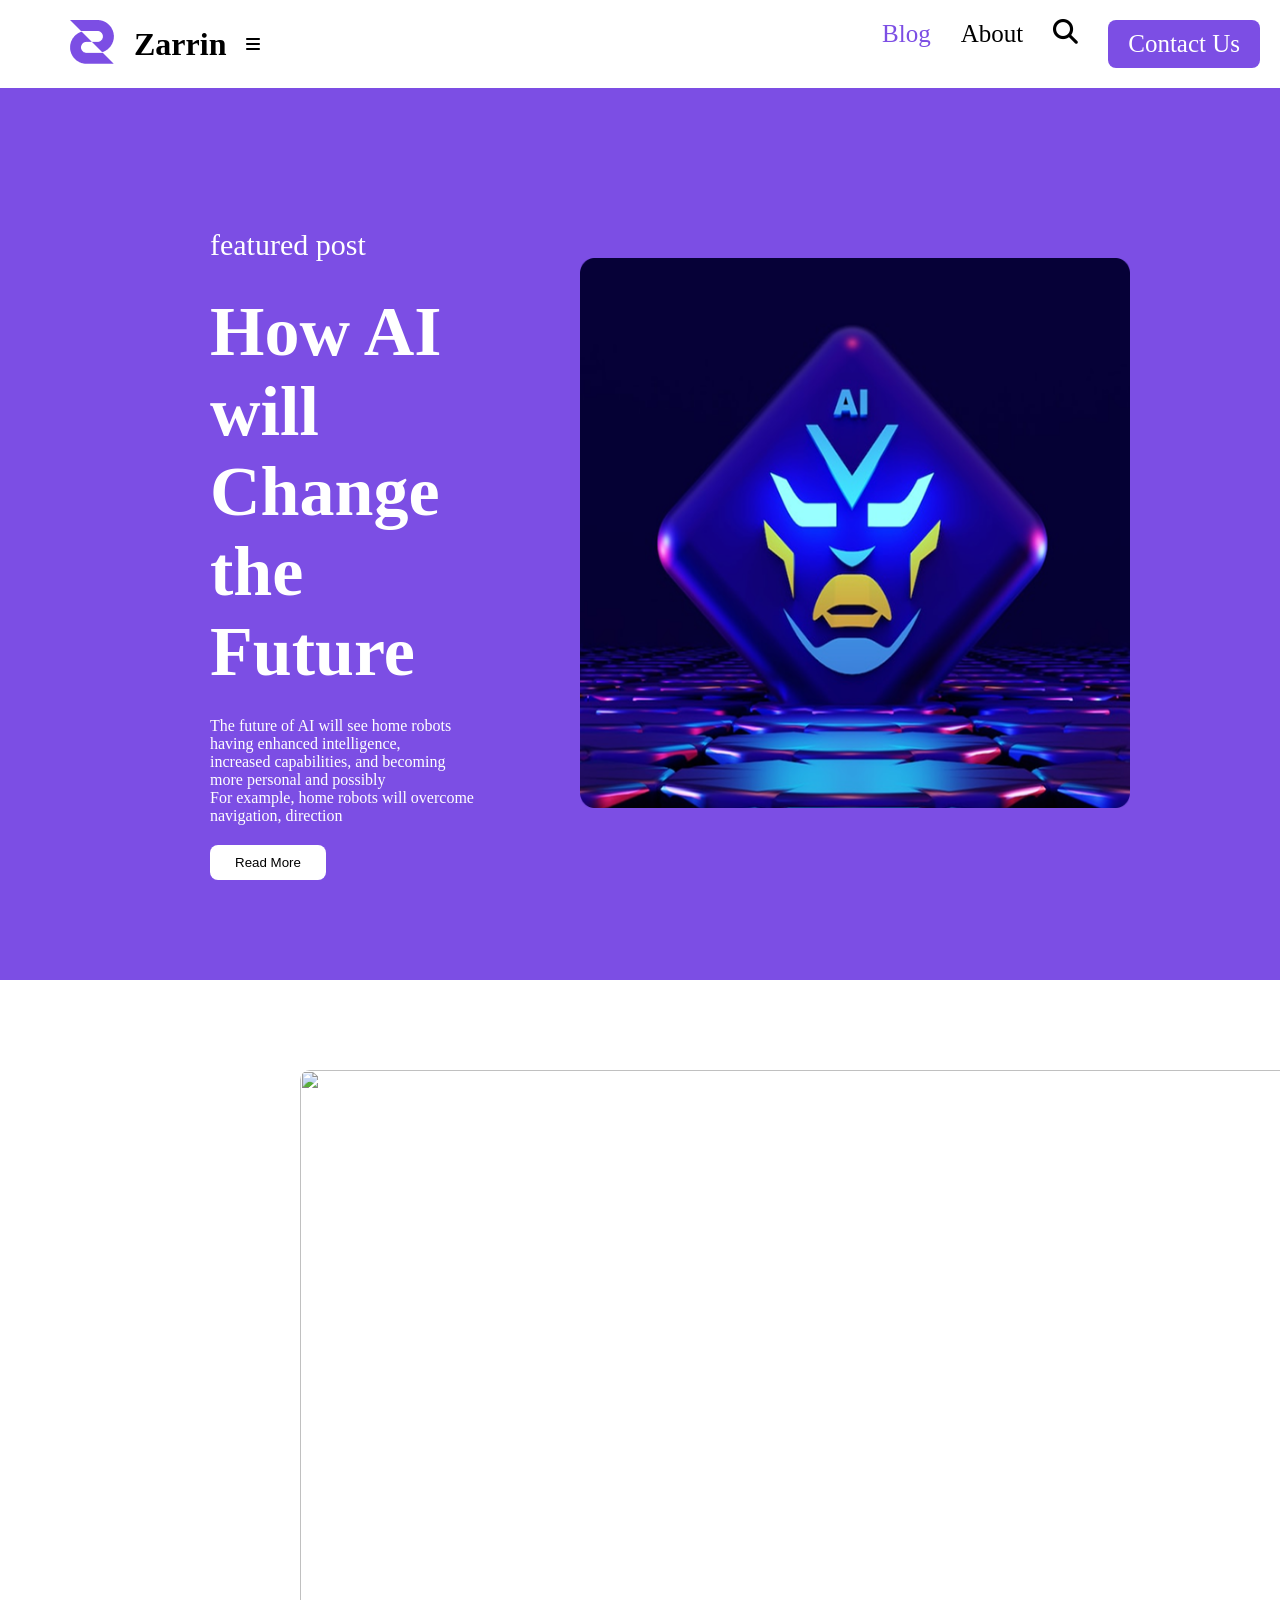
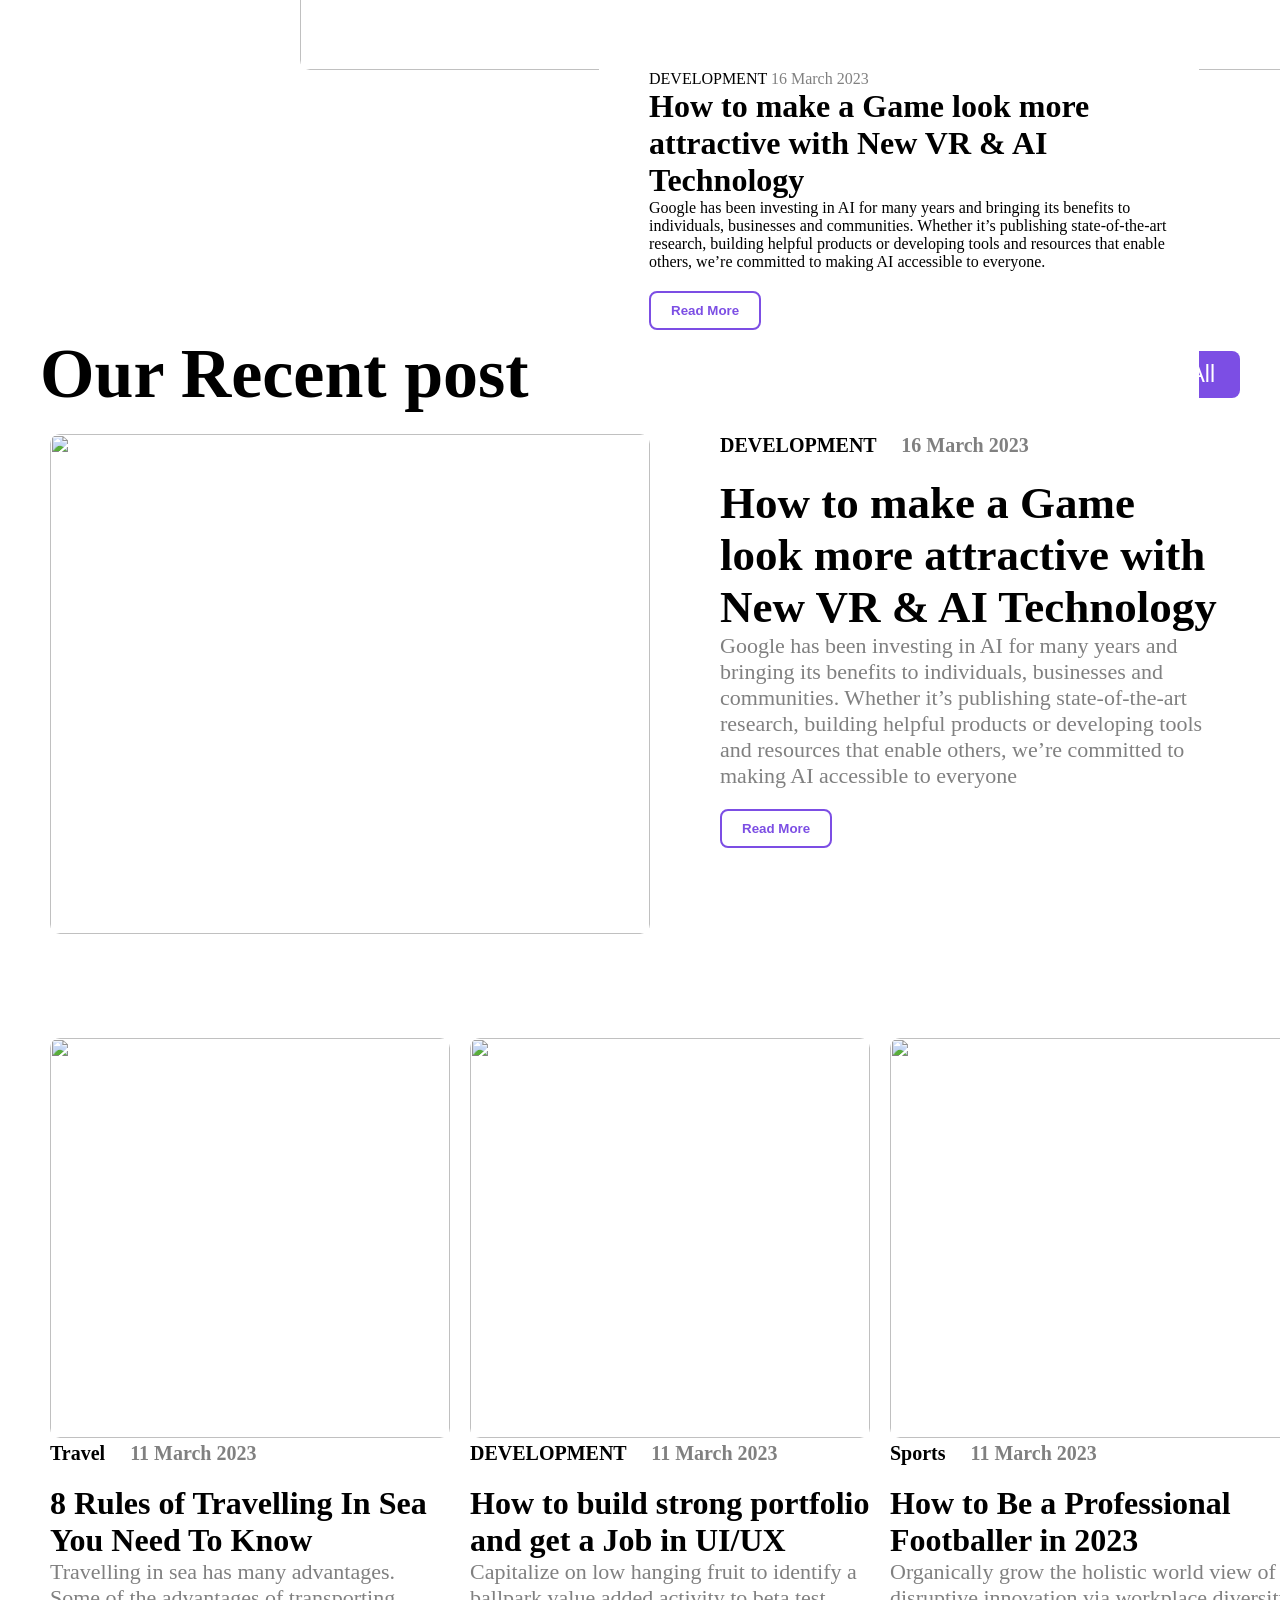
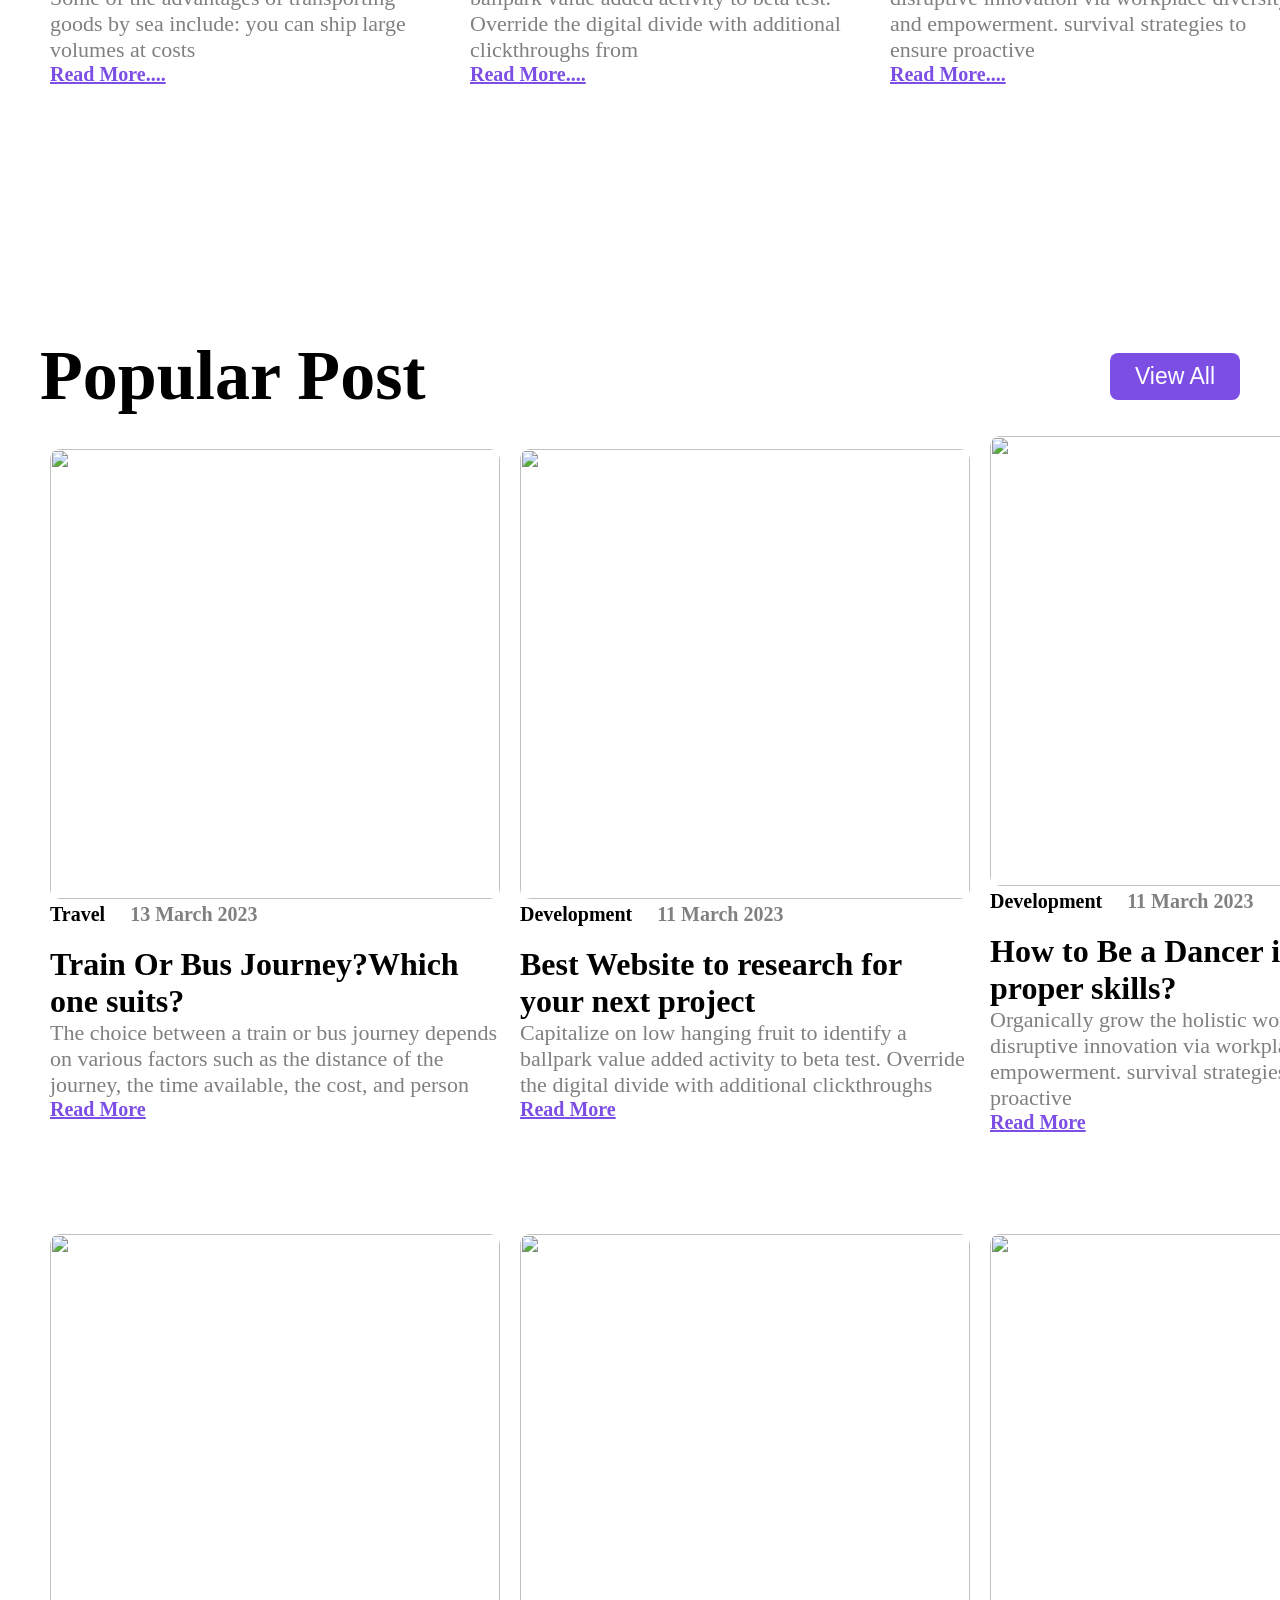
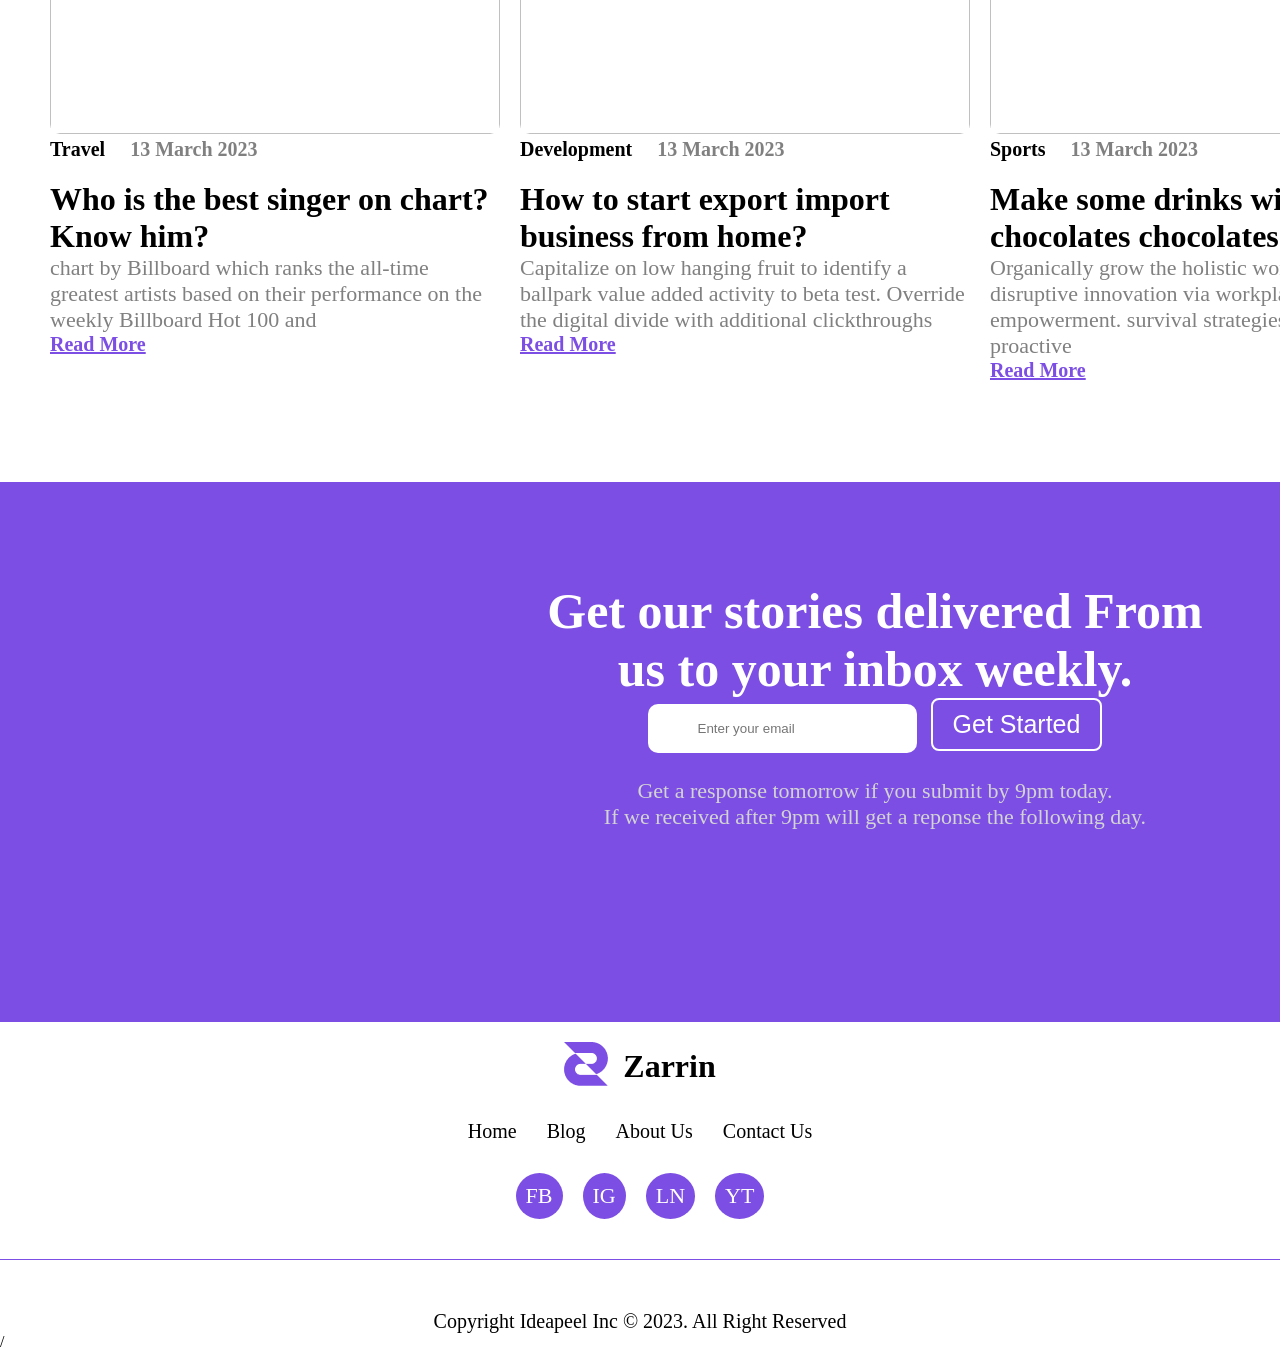
==== index.html @ 1948e1b5 "zarine page" ====
<!DOCTYPE html>
<html lang="en">
<head>
    <meta charset="UTF-8">
    <meta name="viewport" content="width=device-width, initial-scale=1.0">
    <title>Zarine</title>
    <link rel="stylesheet" href="style.css">
    <link rel="stylesheet" href="https://cdnjs.cloudflare.com/ajax/libs/font-awesome/6.7.2/css/all.min.css" integrity="sha512-Evv84Mr4kqVGRNSgIGL/F/aIDqQb7xQ2vcrdIwxfjThSH8CSR7PBEakCr51Ck+w+/U6swU2Im1vVX0SVk9ABhg==" crossorigin="anonymous" referrerpolicy="no-referrer">

</head>
<body>
   
    <div class="header">
        <div class="container">
            <div class="logo">
            <img src="images/Group 237737.png" alt="">
            </div>
            <h1>Zarrin</h1> 
                    <i class="fa-solid fa-bars"></i>

          </div> 
      <ul>
        <li class="blog">Blog</li>
        <li>About</li>
       <li  class="fa-solid fa-magnifying-glass"></i>
        <li class="contact">Contact Us</li>

      </ul>
    </div>

<div class="main">
    <div class="left">
        <p class="fea">featured post</p>
        <h1>How AI will<br> Change the Future</h1>
        <p>The future of AI will see home robots having enhanced intelligence,<br> increased capabilities, and becoming more personal and possibly <br> For example, home robots will overcome navigation, direction</p>
        
        <button>Read More</button>
    </div>
    <div class="right">
      <img src="images/Container.png" alt="">

    </div>
</div>  
</div>
<div class="game">
    <div class="sawir">
    <img src="https://i.pinimg.com/736x/c5/57/d5/c557d5c2bbe639b3d2b736e0e1aa7476.jpg" alt="">

    <div class="text">
        <p>DEVELOPMENT <span>16 March 2023</span></p>  
        <h1>How to make a Game look more attractive with New VR & AI Technology</h1>
        <p>Google has been investing in AI for many years and bringing its benefits to individuals, businesses and communities. Whether it’s publishing state-of-the-art research, building helpful products or developing tools and resources that enable others, we’re committed to making AI accessible to everyone.</p>
        <button class="read">Read More</button>
    </div>
    </div>  
</div>
<div class="our">
    <h1>Our Recent post</h1>
    <div>
    <button class="contact" id="but" >View All</button>
    </div>
</div>

<div class="post">
    <div class="left-post">
       <img src="https://i.pinimg.com/736x/c5/57/d5/c557d5c2bbe639b3d2b736e0e1aa7476.jpg" alt=""> 
    </div>
    <div class="right-post">
        <p class="bold">DEVELOPMENT <span>16 March 2023</span></p>
        <h1>How to make a Game look more attractive with New VR & AI Technology</h1>
        <p class="grey">Google has been investing in AI for many years and bringing its benefits to individuals, businesses and communities. Whether it’s publishing state-of-the-art research, building helpful products or developing tools and resources that enable others, we’re committed to making AI accessible to everyone</p>

        <button  class="read">Read More</button>
    </div>
</div>


<div class="more">
    <div class="rule">
        <img src="https://i.pinimg.com/736x/b2/ee/90/b2ee90cca5cfe5ccea1d8afbbbb94a70.jpg" alt="">
        <p class="bold">Travel <span>11 March 2023</span></p>
        <h1>8 Rules of Travelling In Sea You Need To Know</h1>
        <p class="grey">Travelling in sea has many advantages. Some of the advantages of transporting goods by sea include: you can ship large volumes at costs </p>
        <a href="">Read More....</a>
    </div>
    <div class="rule">
        <img src="https://i.pinimg.com/736x/cb/f7/27/cbf7273aa0d938d10bda6c13938e7c8d.jpg" alt="">
        <p class="bold">DEVELOPMENT <span>11 March 2023</span></p>
        <h1>How to build strong portfolio and get a Job in UI/UX</h1>
        <p class="grey" >Capitalize on low hanging fruit to identify a ballpark value added activity to beta test. Override the digital divide with additional clickthroughs from </p>
        <a href="">Read More....</a>
    </div>
    <div class="rule">
        <img src="https://i.pinimg.com/736x/6e/aa/48/6eaa48805969538ded9edd2b3f94153e.jpg" alt="">
        <p class="bold">Sports <span>11 March 2023</span></p>
        <h1>How to Be a Professional Footballer in 2023</h1>
        <p class="grey">Organically grow the holistic world view of disruptive innovation via workplace diversity and empowerment. survival strategies to ensure proactive </p>
        <a href="">Read More....</a>
    </div>
</div>

<div class="our">
    <h1>Popular Post</h1>
    <div>
    <button class="contact" id="but" >View All</button>
    </div>
</div>

<div class="pop">
    <div class="bus">
        <img src="https://i.pinimg.com/736x/94/8b/0a/948b0a2ce2d4163f961ca7a0d089636e.jpg" alt="">
        <p class="bold">Travel <span>13 March 2023</span></p>
        <h1>Train Or Bus Journey?Which one suits?</h1>
        <p class="grey">The choice between a train or bus journey depends on various factors such as the distance of the journey, the time available, the cost, and person </p>
        <a href="">Read More</a>
    </div>
    <div class="bus">
        <img src="https://i.pinimg.com/736x/2e/5e/69/2e5e6972f1f4b9941c5d0e59f791f34b.jpg" alt="">
        <p class="bold">Development <span>11 March 2023</span></p>
        <h1>Best Website to research for your  next project</h1>
        <p class="grey" >Capitalize on low hanging fruit to identify a ballpark value added activity to beta test. Override the digital divide with additional clickthroughs </p>
        <a href="">Read More</a>
    </div>
    <div class="bus">
        <img src="https://i.pinimg.com/736x/90/e7/63/90e763a9b7b1444dd6c0bd2ce40d4064.jpg" alt="">
        <p class="bold ">Development <span>11 March 2023</span></p>
        <h1>How to Be a Dancer in 2023 with proper skills?</h1>
        <p class="grey">Organically grow the holistic world view of disruptive innovation via workplace diversity and empowerment. survival strategies to ensure proactive  </p>
        <a href="">Read More</a>
    </div>
</div>

<!--make-->
<div class="make">
    <div class="who">
        <img src="https://i.pinimg.com/736x/97/92/f1/9792f15805972b6924288b07318e9c02.jpg" alt="">
        <p class="bold ">Travel <span>13 March 2023</span></p>
        <h1>Who is the best singer on chart?Know him?</h1>  
        <p class="grey">chart by Billboard which ranks the all-time greatest artists based on their performance on the weekly Billboard Hot 100 and  </p>
        <a href="">Read More</a>
    </div>
    <div class="who">
        <img src="https://i.pinimg.com/736x/92/aa/83/92aa83a3ef307ed30080e4ee8fb91336.jpg" alt="">
        <p class="bold ">Development <span>13 March 2023</span></p>
        <h1>How to start export import business from home?</h1>  
        <p class="grey">Capitalize on low hanging fruit to identify a ballpark value added activity to beta test. Override the digital divide with additional clickthroughs  </p>
        <a href="">Read More</a>
    </div>
    <div class="who">
        <img src="https://i.pinimg.com/736x/d9/3e/a1/d93ea15c6d4746f9657f0ce3484e88dc.jpg" alt="">
        <p class="bold ">Sports <span>13 March 2023</span></p>
        <h1>Make some drinks with chocolates chocolates and milk</h1>  
        <p class="grey"> Organically grow the holistic world view of disruptive innovation via workplace diversity and empowerment. survival strategies to ensure proactive</p>
        <a href="">Read More</a>
    </div>
</div>

<!--footer-->
<div class="footer">
    <div class="txt">
    <h1>Get our stories delivered From<br> us to your inbox weekly.</h1>
    <input type="text" placeholder="Enter your email">
    <button>Get Started</button>
    <p>Get a response tomorrow if you submit by 9pm today.<br> If we received after 9pm will get a reponse the following day.</p>
    </div>
</div>

<div class="end">
    <div>
        <img src="images/Group 237737.png" alt="">
    </div>
    <h1>Zarrin </h1>
    </div>
    <div class="end1">
    
    
    <ul>
        <li>Home</li>
        <li>Blog</li>
        <li>About Us</li>
        <li>Contact Us</li>

    </ul>
</div>
<div class="end2">
    <ul>
    <li class="bg">FB</li>
    <li class="bg">IG</li>
    <li class="bg">LN</li>
    <li class="bg">YT</li>
</ul>
</div>
<div class="copy">
<p>Copyright Ideapeel Inc © 2023. All Right Reserved</p>
</div>/
</body>
</html>
---- style.css ----
*{
    margin: 0px;
    padding: 0px;
}

.container{
    display: flex;
    align-items: center;
    gap: 20px;
    margin-left: 50px;
}
.header{
    display: flex;
    justify-content: space-between;
    align-items: center;
    padding: 10px 20px;
    padding: 20px 20px;
}
.header ul{
    display: flex;
    list-style-type: none;
     gap: 30px; 
    margin-left: 200px;
    font-size: 25px;

}

.blog{
    color: #7C4EE4;
}
.contact{
    background-color: #7C4EE4;
    padding: 10px 20px;
    border-radius: 8px;
    color: white;
}

/* main */
.main{
    background-color: #7C4EE4;
    display: flex;
    color: white;
    margin-bottom: 100px;   
    padding: 100px 150px;
    gap: 100px;

}
.fea{
    margin-top: 40px;
    font-size: 30px;
}

.left{
   margin-left: 60px;
}
.left h1{
    font-size: 70px;
    margin-top: 30px;
    margin-bottom: 25px;
}
.left button{
    background-color: white;
    border: none;
    padding: 10px 25px;
    border-radius: 8px;
    margin-top: 20px;
}

.right img{
    width: 550px;
    height: 550px;
    margin-top:70px ;
    

}
.game{
    width: 100%;
    height: 100%;

   
   
}
.game img{
    width: 1200px;
    height: 600px;
    border-radius: 10px;
    margin-left: 200px; 
    
}
.sawir img{
    bottom: 10px;
   right: -100px;
   position: relative;
}
.text{
     width: 550px;
    height: 350px;
    padding-left: 50px;
    padding-top: 50px;
    position: absolute;
    background-color: white;
    bottom: -1120px;
    right:  100px;
    border-radius: 10px;
    margin-right: -19px;  
  
   

}

.text span{
    color: grey;
}

.read{
    border: 2px solid #7C4EE4;
    padding: 10px 20px;
    color: #7C4EE4;
    border-radius: 8px;
    background-color: white;
    margin-top: 20px;
    font-weight: bold;
}

.our{
    display: flex;
    justify-content: space-between;
    align-items: center;
    margin: 20px 40px;
    margin-top: 250px;
}
.our h1{
    font-size: 70px;
}
#but{
    padding: 10px 25px;
    border: none;
    font-size: 23px;
}
.post{
    display: flex;
    gap: 70px;
    margin-bottom: 100px;
}
.left-post img{
    width: 600px;
    height: 500px;
    border-radius: 10px;
    margin-left: 50px;
}

.right-post{
    width: 500px;
    height: 400px;
}
.right-post span{
    color: grey;
    font-size: 20px;
    margin-left: 20px;
}
.right-post h1{
    font-size: 45px;
}

.grey{
    color: grey;
    font-size: 22px;

}

.more{
    display: flex;
    gap: 20px;
    margin-left: 50px;
    margin-bottom: 80px;
}
.rule a{
    color: #7C4EE4;
    font-size: 20px;
    font-weight: bold;
    margin-top: 30px;
}
.rule img{
    width: 400px;
    height: 400px;
    border-radius: 10px;
}
.rule span{
    color: grey;
    font-size: 20px;
    margin-left: 20px;
}
.bold{
    color: black;
    font-size: 20px;
    font-weight: bold;
    margin-bottom: 20px;
}

/* pop */
.pop{
    display: flex;
    gap: 20px;
    align-items: center;
   margin-bottom: 100px;
   margin-left: 50px;
   
}
.bus img{
    width: 450px;
    height: 450px;
    border-radius: 10px;
}
.bus span{
    color: grey;
    font-size: 20px;
    margin-left: 20px;
}
.bus a{
    color: #7C4EE4;
    font-size: 20px;
    font-weight: bold;
    margin-top: 30px;
}

/*make */
.make{
    display: flex;
    gap: 20px;
    margin-left: 50px;
    margin-bottom: 100px;
}
.who img{
    width: 450px;
    height: 500px;
    border-radius: 10px;

}
.who a{
    color: #7C4EE4;
    font-size: 20px;
    font-weight: bold;
    margin-top: 50px;   
}
.who span{
    color: grey;
    font-size: 20px;
    margin-left: 20px;
}

/* footer */
.footer{
    background-color: #7C4EE4;
    width: 1350px;
    height: 500px;
    color: white;
    text-align: center;
    margin-top: 100px;
   padding: 20px 200px;
}
.txt{
    padding: 80px 20px;
}
.txt h1{
    font-size: 50px;
}
.txt input{
    padding: 17px 50px;
    border-radius: 10px;
    border: none;
}
.txt button{
    color: white;
    font-size: 25px;
    padding: 10px 20px;
    border: 2px solid white;
    border-radius: 8px;
    background-color: #7C4EE4;
    margin-left: 10px;

}
.txt p{
    margin-top: 25px;
    color: lightgrey;
    font-size: 22px;
}

/* End */
.end{
  margin-top: 20px;
  display: flex;
  justify-content: center;
  align-items: center;
  gap: 15px;
}

.end1 ul{
    display: flex;
    justify-content: center;
    gap: 30px;
    list-style: none;
    margin-top: 30px;
    font-size: 20px;
    margin-bottom: 30px;
}

.end2{
    margin-bottom: 50px;
    border-bottom: 1px solid #7C4EE4;
}
.end2 ul{
    gap: 20px;
    display: flex;
    justify-content: center;
    list-style: none;
    margin-bottom: 40px;
    font-size: 22px;
    color: white;

}
.bg{
    background-color: #7C4EE4;
    border-radius: 50%;
    padding: 10px 10px;
}

.copy{
    text-align: center;
    font-size: 20px;
}

@media screen and (max-width: 600px){ 
    .header{
       padding: 15px;

    }
    .header ul{
          display: none;

    }
   
    .logo img{
        margin-right:0px ;
    }
     .header h1{
             margin-right:100px ;

    }
    .main{
        flex-direction: column;
         padding: 20px 10px;
    }
    .left h1{
        font-size: 50px;
        margin-bottom: 15px;  
    }
    .left p{

        font-size: 19px;
        margin-bottom: 10px;
    }
    .fea{
        font-size: 18px;
    }
    .right img{
         width: 350px;
         height: 350px;
         margin-left: 15px;
    }

.game{
    /* padding: 20px;
    margin-top: 20px;
    box-shadow: 0px 3px 30px gray;
    width: 370px;
    height: 550px; */
    display: none;
}

        
 
.our{
    gap: 30px;
} 
.our h1{
    font-size: 20px;
    margin-left: -10px;
}
.post{
    flex-direction: column;
    padding: 0px;
}
.left-post img{
    width: 350px;
    height: 300px;
    margin-left: 10px;
}
.right-post h1{
    font-size: 25px;
    margin-bottom: 18px;
}
.right-post p{
    font-size: 18px;
    margin-bottom: 10px;
    
}


.more{
    flex-direction: column;
    gap: 30px;
}
.rule img{
    width: 300px;
    height: 250px;
}

.rule a{
    margin-top: 20px;
}
.rule p{
    margin-bottom: 20px;
    margin-top: 10px;
}

.pop{
    flex-direction: column;
}
.bus p{
    margin-bottom: 20px;
    margin-top: 10px;
}
.bus img{
    width: 350px;
    height: 250px;
    margin-bottom: 10px;

}
.make{
    flex-direction: column;
}
.who img{
    width: 350px;
    height: 250px;
    margin-bottom: 23px;

}
.who p{
    margin-bottom: 20px;
    margin-top: 10px;
}
.who a{
    margin-top: 20px;

}
  .footer{
width: 100%;  
padding: 0px;  
  }  

.txt h1{
    font-size: 20px;
    margin-bottom: 10px;
}
.txt input{
    padding: 10px 5px;
    font-size: 18px;
    margin-bottom: 10px;
}
.txt button{
    padding: 10px 10px;
    font-size: 18px;
}
.txt p{
    font-size: 20px;
}
    .end1 ul{
        font-size: 18px;
        margin-top: 20px;
    }
    .end2 ul{
        font-size: 18px;
    }
    .copy{
        font-size: 18px;
    }
}
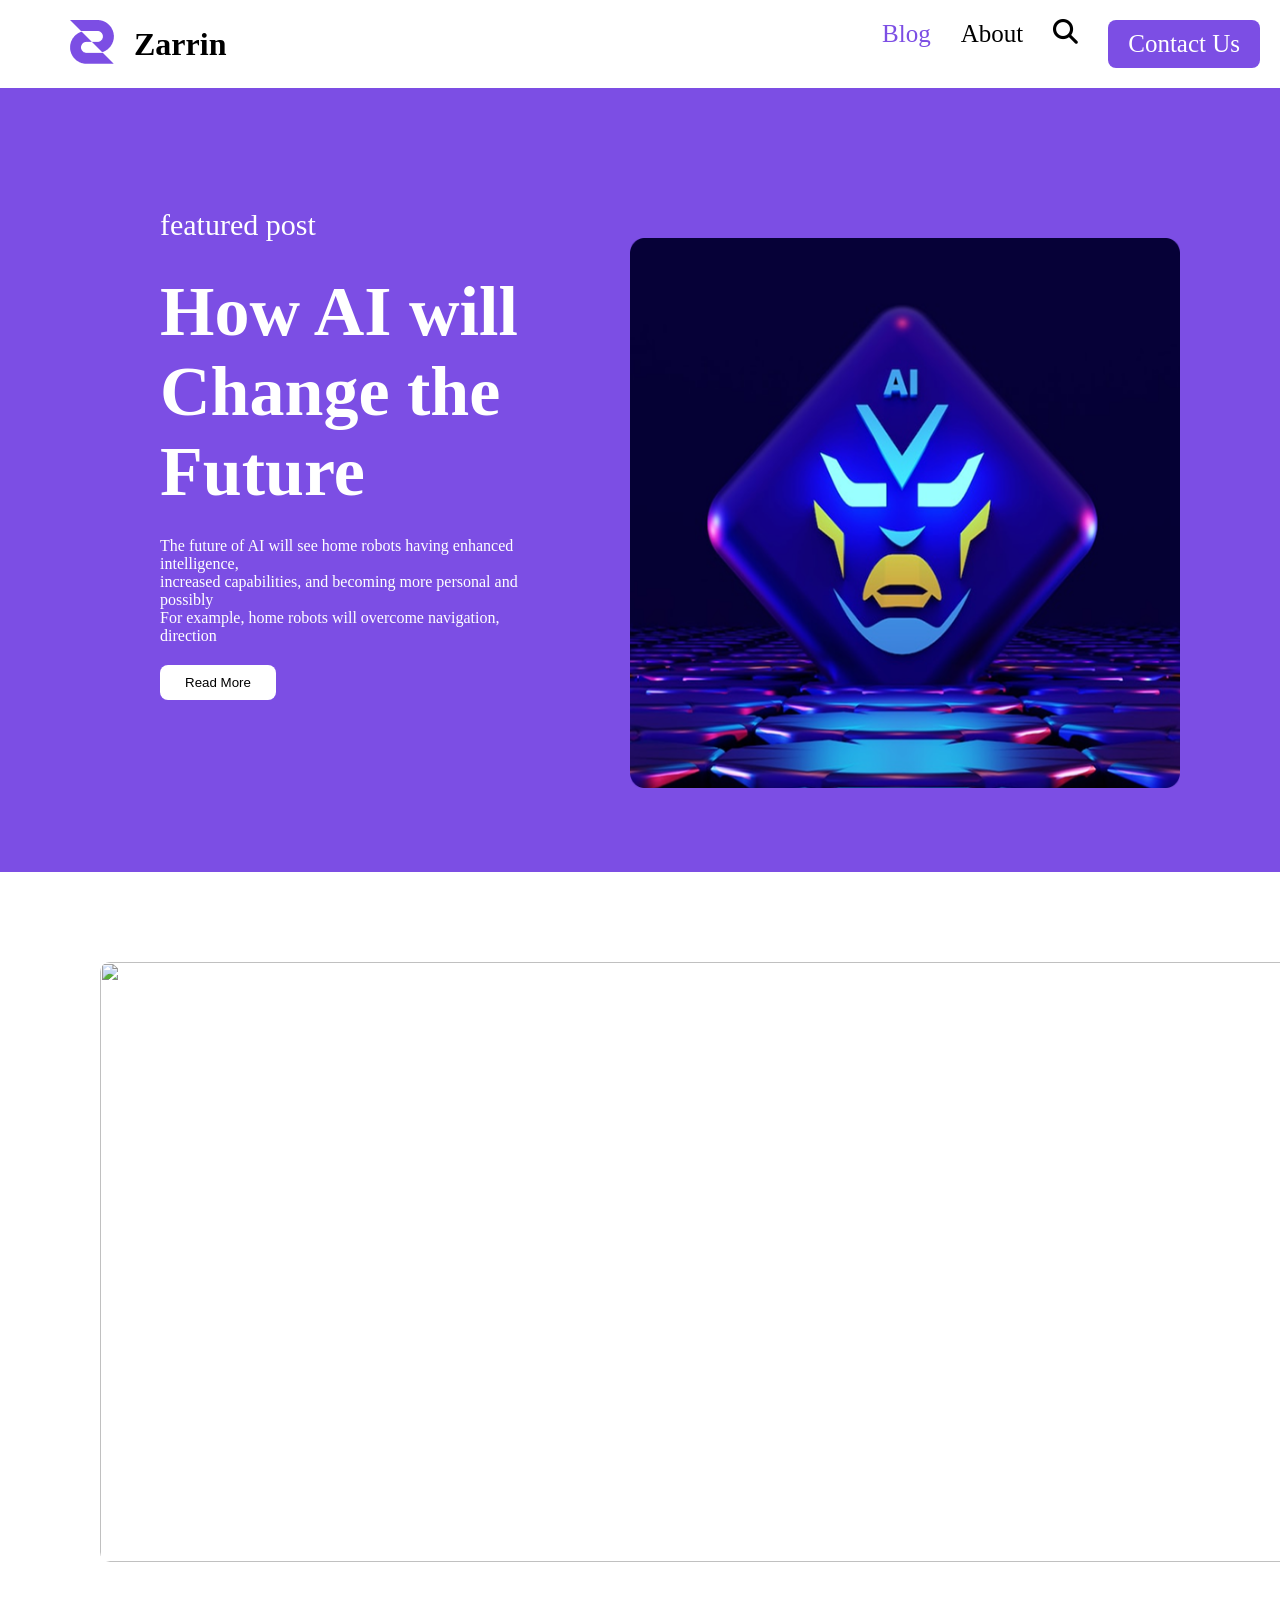
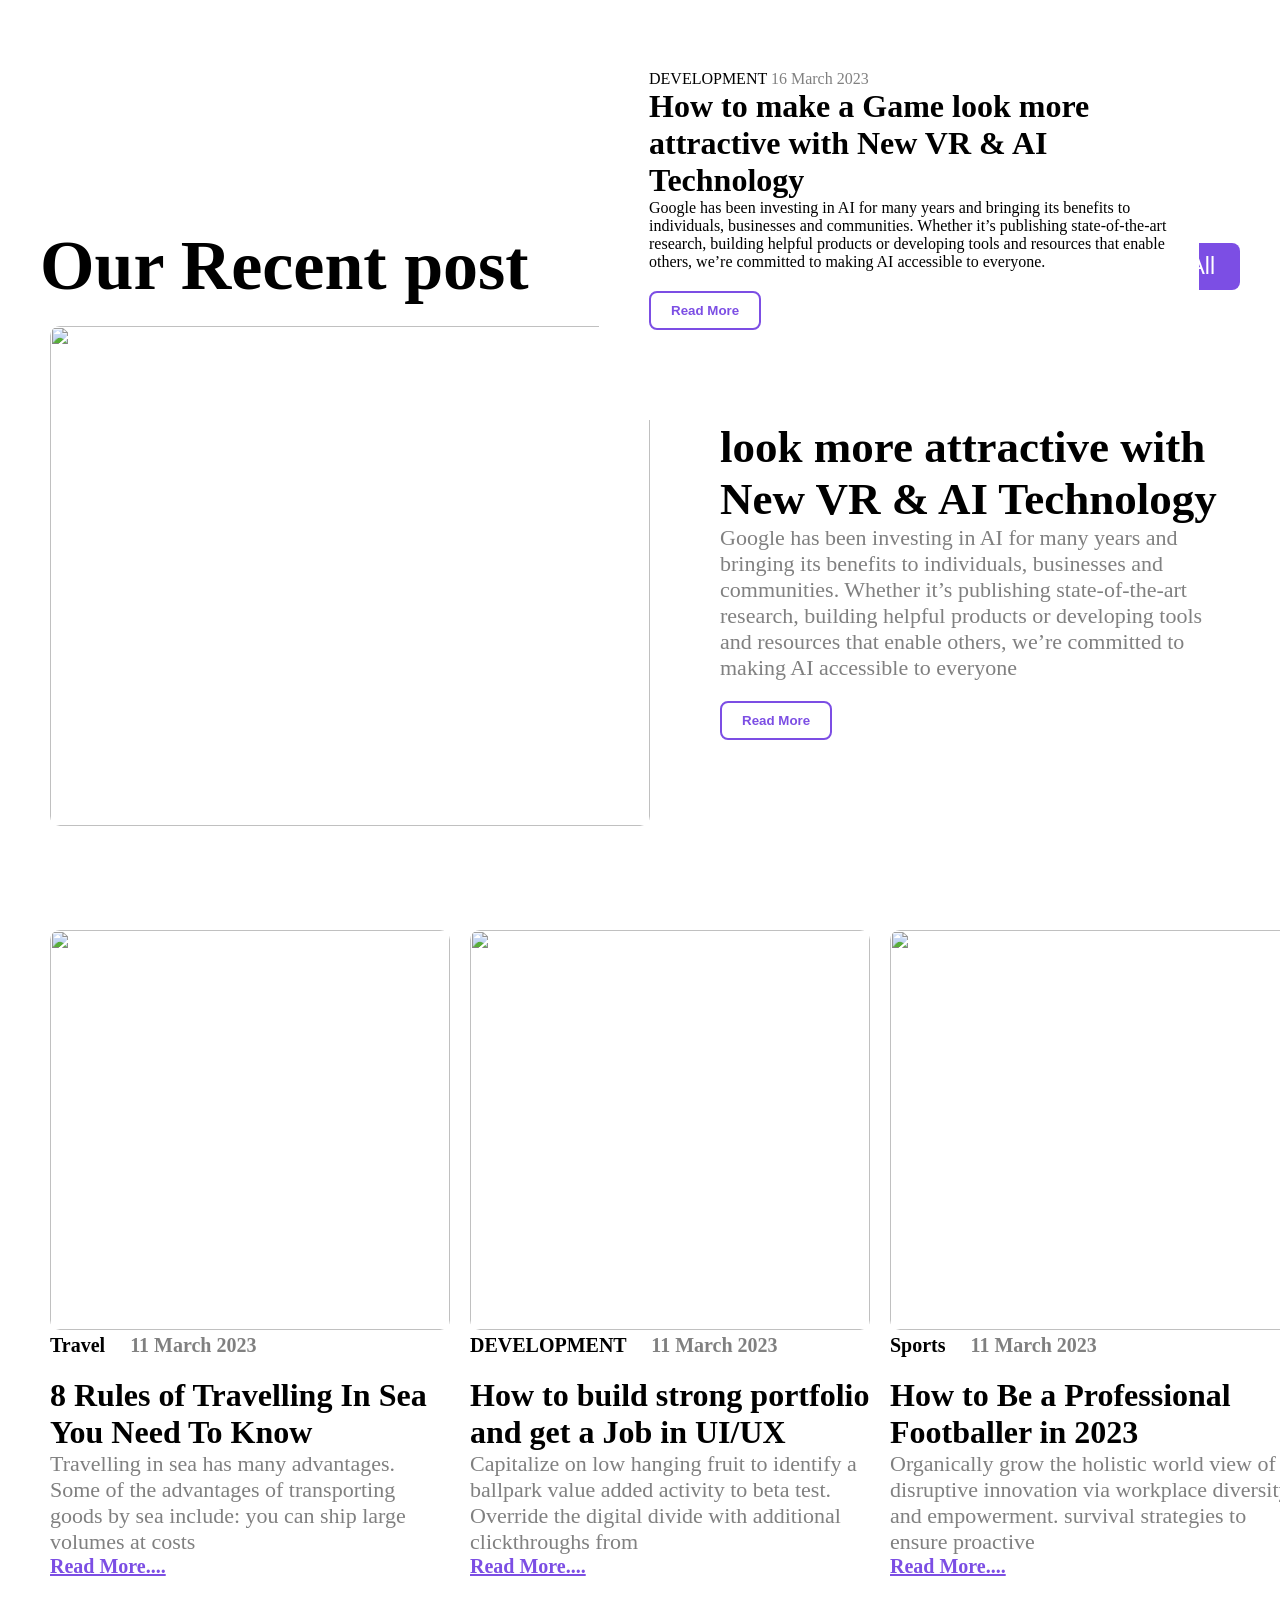
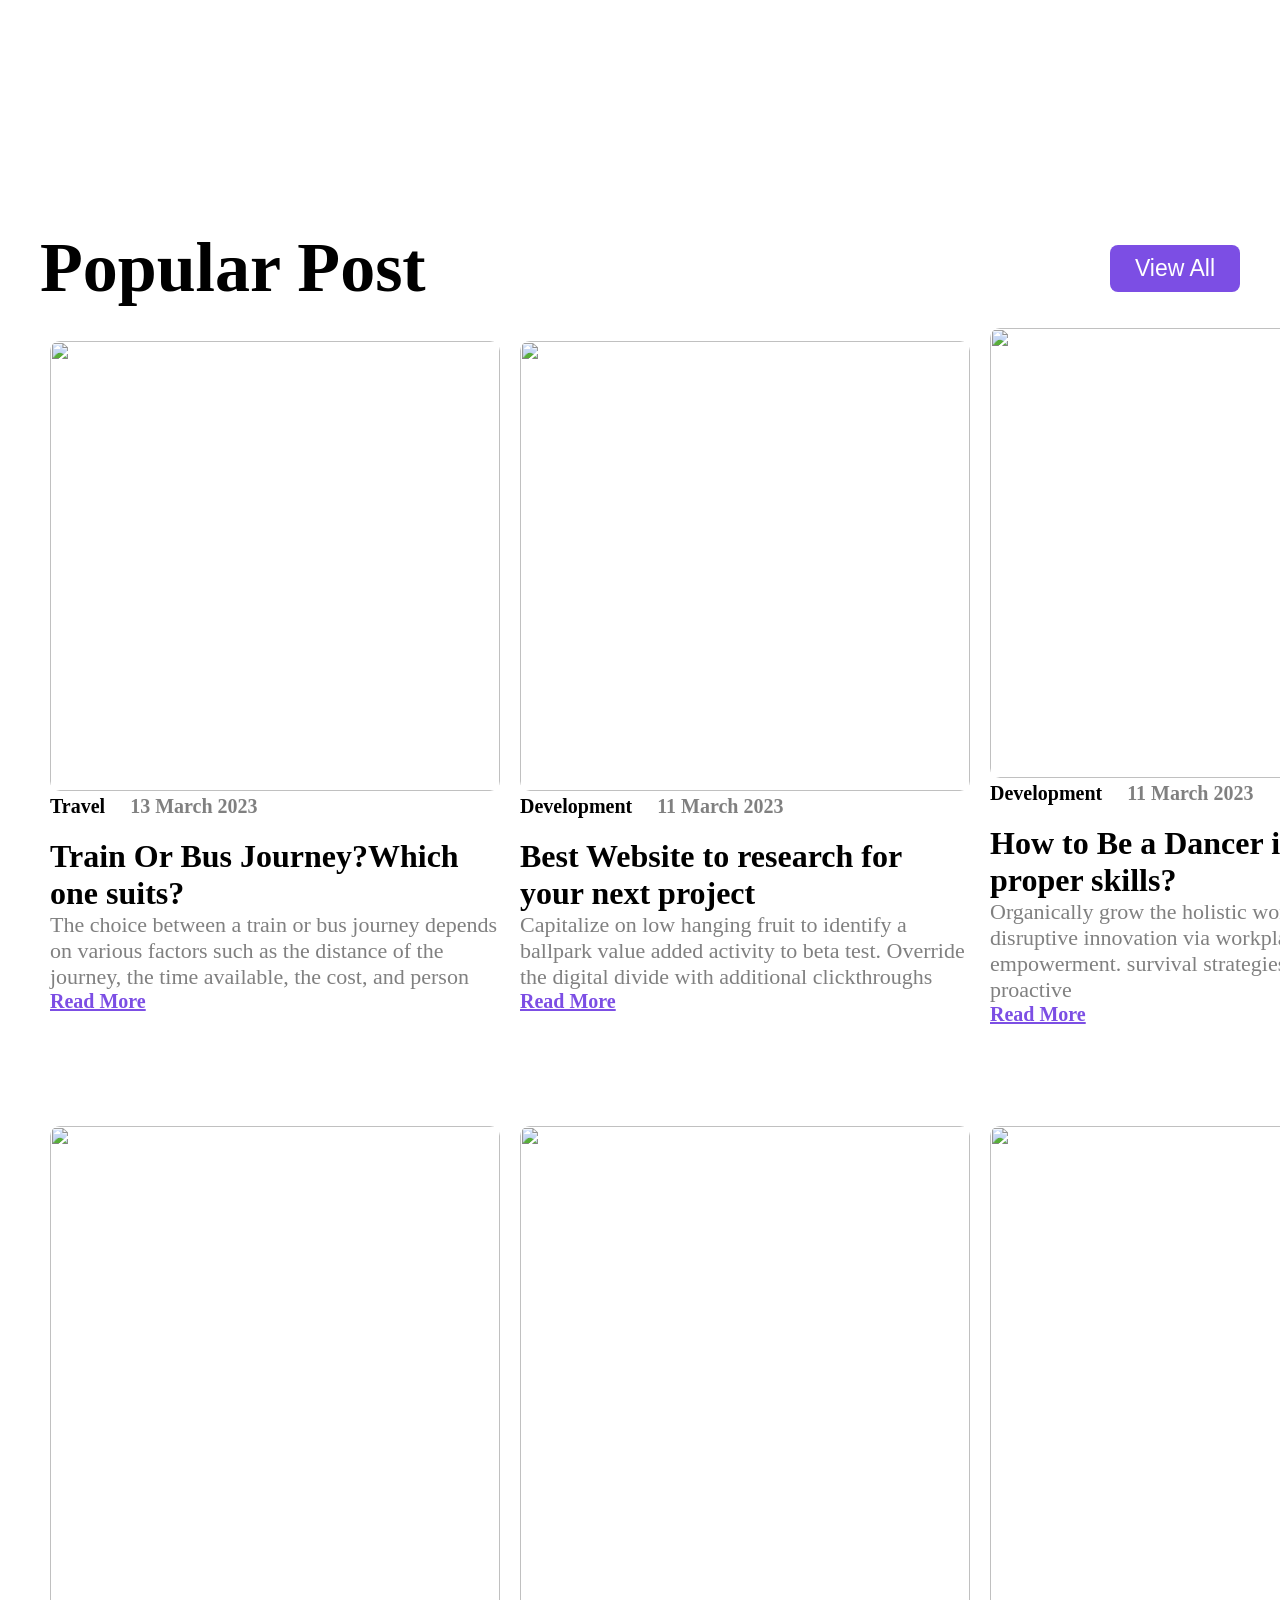
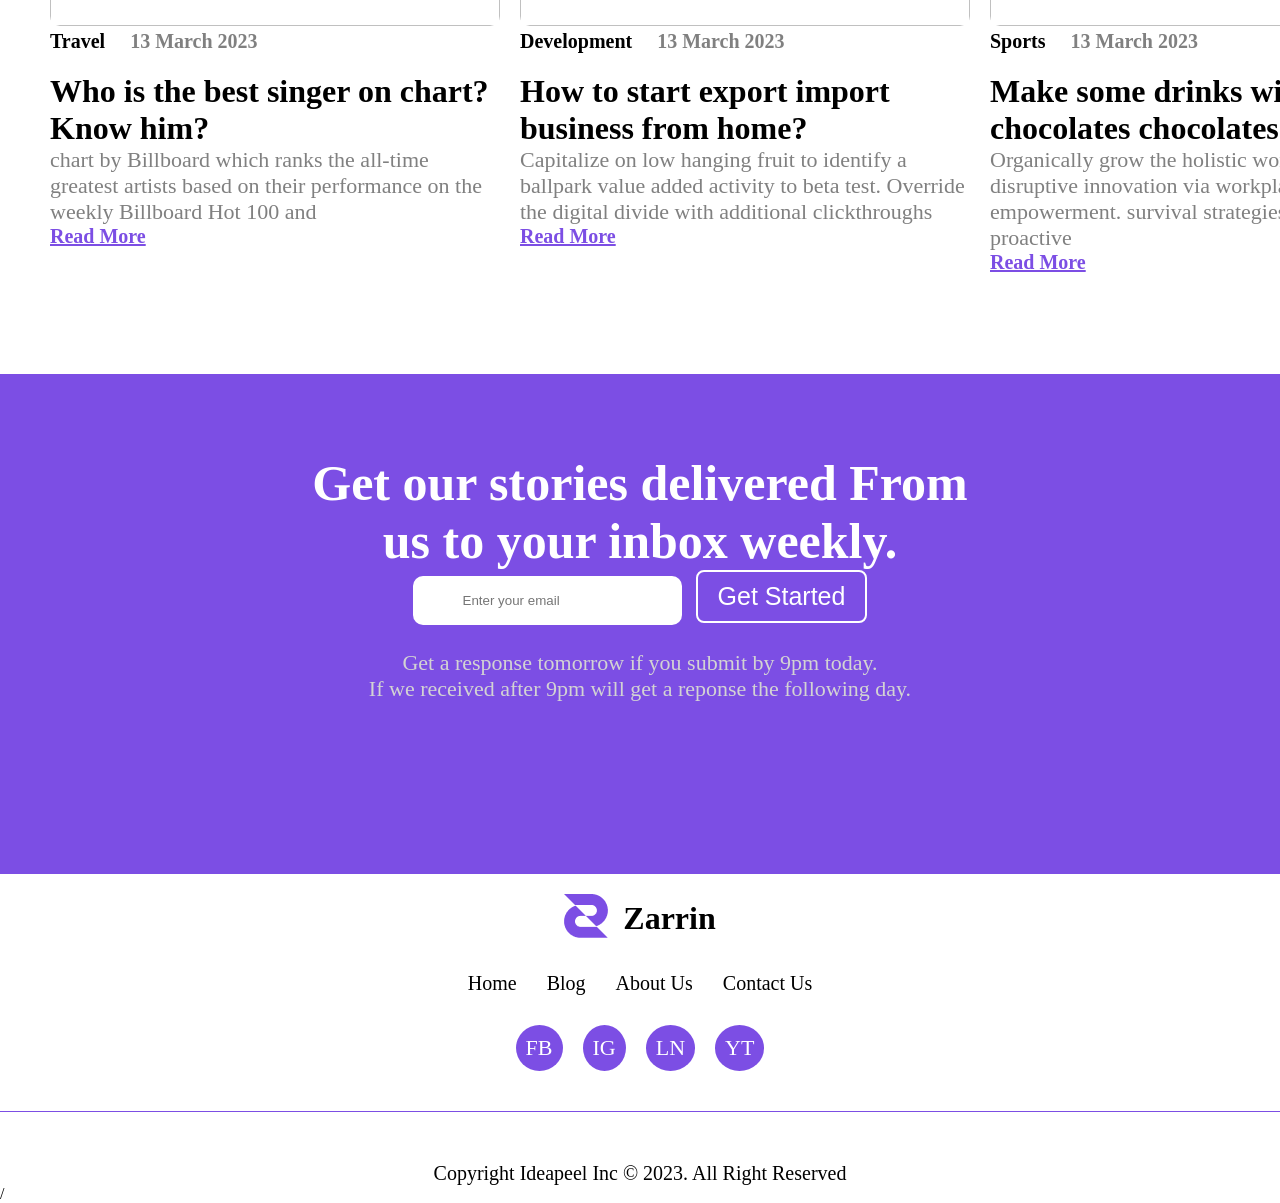
==== commit 60684211: "updated" ====
--- a/index.html
+++ b/index.html
@@ -16,7 +16,7 @@
             <img src="images/Group 237737.png" alt="">
             </div>
             <h1>Zarrin</h1> 
-                    <i class="fa-solid fa-bars"></i>
+                    <!-- <i class="fa-solid fa-bars"></i> -->
 
           </div> 
       <ul>
--- a/style.css
+++ b/style.css
@@ -1,6 +1,7 @@
 *{
     margin: 0px;
     padding: 0px;
+    scrollbar-width: none;
 }
 
 .container{
@@ -41,8 +42,9 @@
     display: flex;
     color: white;
     margin-bottom: 100px;   
-    padding: 100px 150px;
+    padding: 80px 100px;
     gap: 100px;
+    scrollbar-width: none;
 
 }
 .fea{
@@ -84,7 +86,7 @@
     width: 1200px;
     height: 600px;
     border-radius: 10px;
-    margin-left: 200px; 
+    /* margin-left: 100px;  */
     
 }
 .sawir img{
@@ -251,12 +253,12 @@
 /* footer */
 .footer{
     background-color: #7C4EE4;
-    width: 1350px;
+    width: 100%;
     height: 500px;
     color: white;
     text-align: center;
     margin-top: 100px;
-   padding: 20px 200px;
+   padding: 0px 0px;
 }
 .txt{
     padding: 80px 20px;
